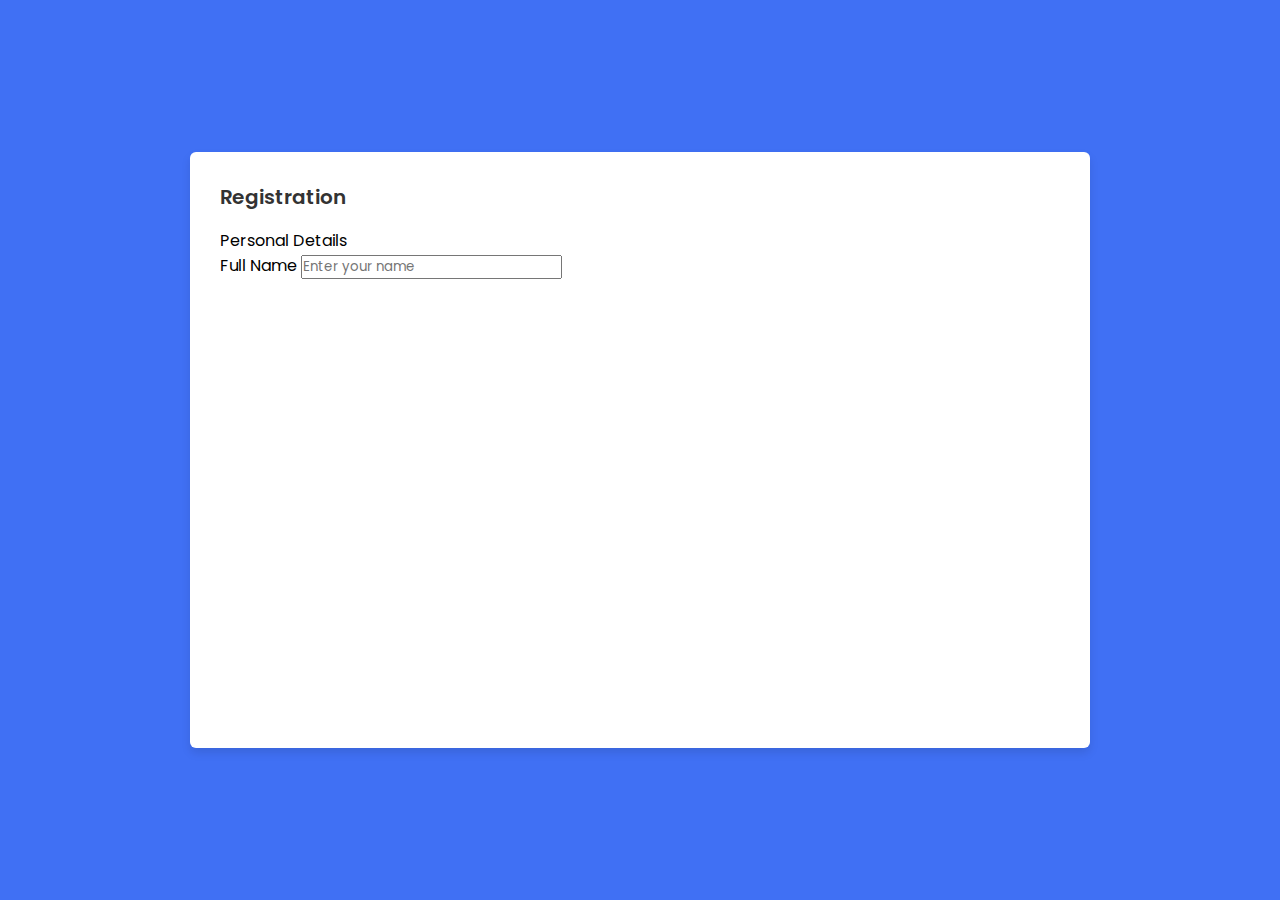
==== index.html @ 0953799b "first commit" ====
<!DOCTYPE html>
<html lang="en">
  <head>
    <meta charset="UTF-8" />
    <meta http-equiv="X-UA-Compatible" content="IE=edge" />
    <meta name="viewport" content="width=device-width, initial-scale=1.0" />
    <link rel="stylesheet" href="style.css" />

    <link
      rel="stylesheet"
      href="https://unicons.iconscout.com/release/v4.0.0/css/line.css"
    />
    <title>Registartion Form</title>
  </head>
  <body>
    <div class="container">
      <header>Registration</header>
      <form action="#">
        <div class="form first">
          <div class="details personal">
            <span class="title">Personal Details</span>
            <div class="fields">
              <div class="input-field">
                <label>Full Name</label>
                <input type="text" placeholder="Enter your name" required/>
              </div>
            </div>
          </div>
        </div>
      </form>
    </div>
  </body>
</html>
---- style.css ----
@import url('https://fonts.googleapis.com/css2?family=Poppins:wght@200;300;400;500;600&display=swap');

*{
margin: 0;
padding: 0;
box-sizing: border-box;
font-family: 'Poppins', sans-serif;
}
 
body {
min-height: 100vh;
display: flex;
align-items: center;
justify-content: center;
background: #4070f4;
}

.container {
position: relative;
max-width: 900px;
width: 100%;
border-radius: 6px;
padding: 30px;
margin: 0 15px;
background-color: #fff;
box-shadow: 0px 5px 10px rgba(0,0,0,0.1);
}
.container header {
font-size: 20px;
font-weight: 600 ;
color: #333;
}
.container form {
position:relative;
margin-top: 16px;
min-height: 490px;
background-color: #fff;
}
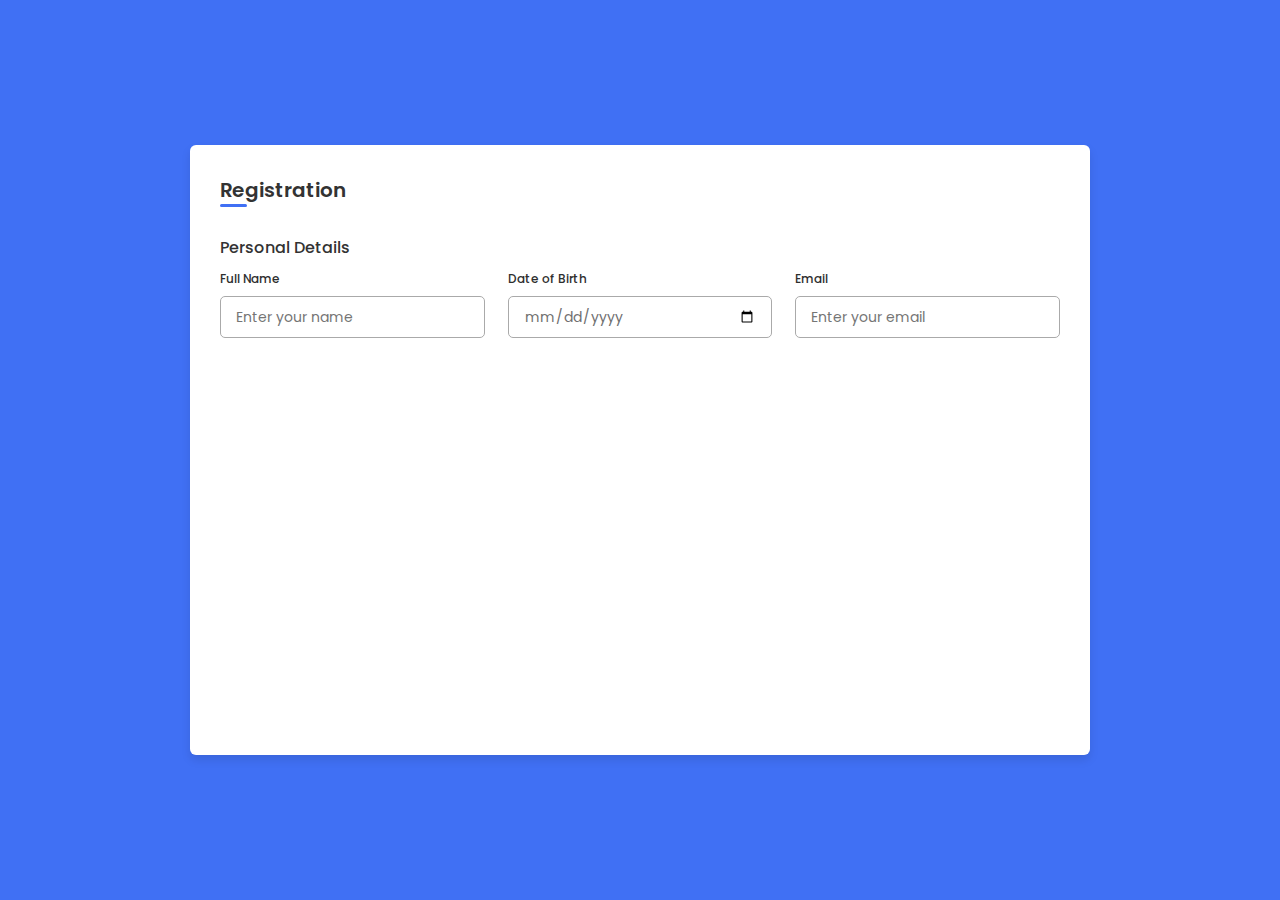
==== commit 51201598: "details styled" ====
--- a/index.html
+++ b/index.html
@@ -15,14 +15,24 @@
   <body>
     <div class="container">
       <header>Registration</header>
+
       <form action="#">
         <div class="form first">
           <div class="details personal">
             <span class="title">Personal Details</span>
+
             <div class="fields">
               <div class="input-field">
                 <label>Full Name</label>
-                <input type="text" placeholder="Enter your name" required/>
+                <input type="text" placeholder="Enter your name" required />
+              </div>
+              <div class="input-field">
+                <label>Date of Birth</label>
+                <input type="date" placeholder="Enter birth date" required />
+              </div>
+              <div class="input-field">
+                <label>Email</label>
+                <input type="text" placeholder="Enter your email" required />
               </div>
             </div>
           </div>
--- a/style.css
+++ b/style.css
@@ -26,9 +26,22 @@
 box-shadow: 0px 5px 10px rgba(0,0,0,0.1);
 }
 .container header {
+position: relative;
 font-size: 20px;
 font-weight: 600 ;
 color: #333;
+}
+
+/* Registration Blue line */
+.container header::before {
+content: "";
+position: absolute;
+left: 0;
+bottom: -2px;
+height: 3px;
+width: 27px;
+border-radius: 8px;
+background-color: #4070f4;
 }
 .container form {
 position:relative;
@@ -36,3 +49,51 @@
 min-height: 490px;
 background-color: #fff;
 }
+.container form .details {
+margin-top: 30px;
+}
+.container form .title {
+display: block;
+margin-bottom: 8px;
+font-size: 16px;
+font-weight: 500;
+margin: 6px 0 ;
+color: #333;
+}
+.container form .fields {
+display: flex;
+align-items: center;
+justify-content: space-between;
+}
+
+form .fields .input-field{
+display: flex;
+width: calc(100% / 3 - 15px);
+flex-direction: column;
+margin: 4px 0;
+}
+.input-field label {
+font-size: 12px;
+font-weight: 500;
+color: #2e2e2e;
+}
+.input-field input {
+outline: none;
+font-size: 14px;
+font-weight: 400;
+color: #333;
+border-radius: 5px;
+border: 1px solid #aaa;
+padding: 0 15px;
+height: 42px;
+margin: 8px 0;
+}
+.input-field input:is(:focus, :valid) {
+box-shadow: 0 3px 6px rgba(0,0,0,0.1);
+}
+.input-field input[type="date"]{
+color: #707070;
+}
+.input-field input[type="date"]:valid{
+color: #333;
+}
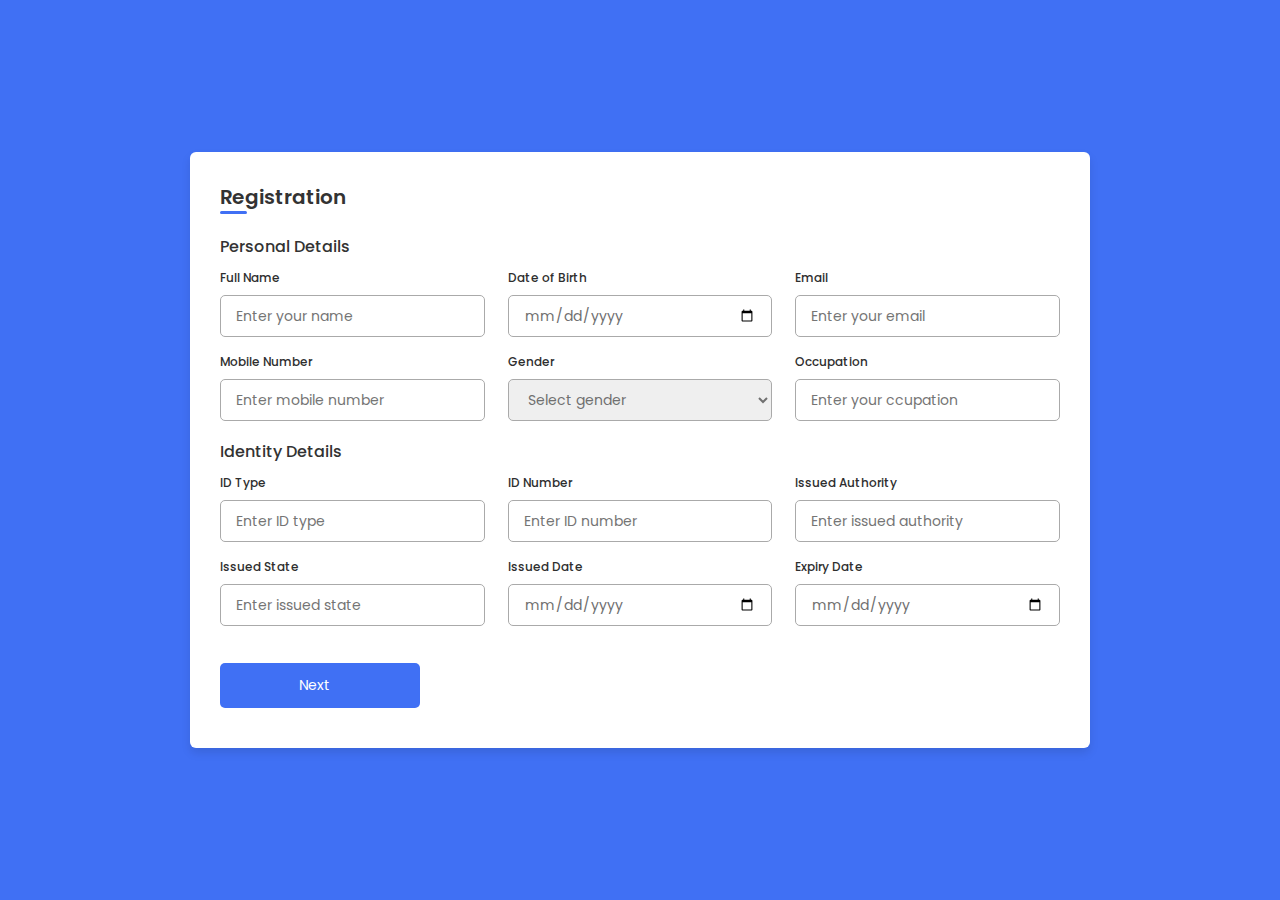
==== commit a79c4210: "added js for inputs" ====
--- a/index.html
+++ b/index.html
@@ -1,43 +1,197 @@
+
 <!DOCTYPE html>
+<!--=== Coding by CodingLab | www.codinglabweb.com === -->
 <html lang="en">
-  <head>
-    <meta charset="UTF-8" />
-    <meta http-equiv="X-UA-Compatible" content="IE=edge" />
-    <meta name="viewport" content="width=device-width, initial-scale=1.0" />
-    <link rel="stylesheet" href="style.css" />
+<head>
+    <meta charset="UTF-8">
+    <meta http-equiv="X-UA-Compatible" content="IE=edge">
+    <meta name="viewport" content="width=device-width, initial-scale=1.0">
+    
+    <!----======== CSS ======== -->
+    <link rel="stylesheet" href="style.css">
+     
+    <!----===== Iconscout CSS ===== -->
+    <link rel="stylesheet" href="https://unicons.iconscout.com/release/v4.0.0/css/line.css">
 
-    <link
-      rel="stylesheet"
-      href="https://unicons.iconscout.com/release/v4.0.0/css/line.css"
-    />
-    <title>Registartion Form</title>
-  </head>
-  <body>
+    <!--<title>Responsive Regisration Form </title>--> 
+</head>
+<body>
     <div class="container">
-      <header>Registration</header>
+        <header>Registration</header>
 
-      <form action="#">
-        <div class="form first">
-          <div class="details personal">
-            <span class="title">Personal Details</span>
+        <form action="#">
+            <div class="form first">
+                <div class="details personal">
+                    <span class="title">Personal Details</span>
 
-            <div class="fields">
-              <div class="input-field">
-                <label>Full Name</label>
-                <input type="text" placeholder="Enter your name" required />
-              </div>
-              <div class="input-field">
-                <label>Date of Birth</label>
-                <input type="date" placeholder="Enter birth date" required />
-              </div>
-              <div class="input-field">
-                <label>Email</label>
-                <input type="text" placeholder="Enter your email" required />
-              </div>
+                    <div class="fields">
+                        <div class="input-field">
+                            <label>Full Name</label>
+                            <input type="text" placeholder="Enter your name" required>
+                        </div>
+
+                        <div class="input-field">
+                            <label>Date of Birth</label>
+                            <input type="date" placeholder="Enter birth date" required>
+                        </div>
+
+                        <div class="input-field">
+                            <label>Email</label>
+                            <input type="text" placeholder="Enter your email" required>
+                        </div>
+
+                        <div class="input-field">
+                            <label>Mobile Number</label>
+                            <input onkeydown="phoneNumberFormatter()" id="phone-number" placeholder="Enter mobile number" required>
+                        </div>
+
+                        <div class="input-field">
+                            <label>Gender</label>
+                            <select required>
+                                <option disabled selected>Select gender</option>
+                                <option>Male</option>
+                                <option>Female</option>
+                                <option>Non Binary</option>
+                            </select>
+                        </div>
+
+                        <div class="input-field">
+                            <label>Occupation</label>
+                            <input type="text" placeholder="Enter your ccupation" required>
+                        </div>
+                    </div>
+                </div>
+
+                <div class="details ID">
+                    <span class="title">Identity Details</span>
+
+                    <div class="fields">
+                        <div class="input-field">
+                            <label>ID Type</label>
+                            <input type="text" placeholder="Enter ID type" required>
+                        </div>
+
+                        <div class="input-field">
+                            <label>ID Number</label>
+                            <input type="number" placeholder="Enter ID number" required>
+                        </div>
+
+                        <div class="input-field">
+                            <label>Issued Authority</label>
+                            <input type="text" placeholder="Enter issued authority" required>
+                        </div>
+
+                        <div class="input-field">
+                            <label>Issued State</label>
+                            <input type="text" placeholder="Enter issued state" required>
+                        </div>
+
+                        <div class="input-field">
+                            <label>Issued Date</label>
+                            <input type="date" placeholder="Enter your issued date" required>
+                        </div>
+
+                        <div class="input-field">
+                            <label>Expiry Date</label>
+                            <input type="date" placeholder="Enter expiry date" required>
+                        </div>
+                    </div>
+
+                    <button class="nextBtn">
+                        <span class="btnText">Next</span>
+                        <i class="uil uil-navigator"></i>
+                    </button>
+                </div> 
             </div>
-          </div>
-        </div>
-      </form>
+
+            <div class="form second">
+                <div class="details address">
+                    <span class="title">Address Details</span>
+
+                    <div class="fields">
+                        <div class="input-field">
+                            <label>Address Type</label>
+                            <input type="text" placeholder="Permanent or Temporary" required>
+                        </div>
+
+                        <div class="input-field">
+                            <label>Nationality</label>
+                            <input type="text" placeholder="Enter nationality" required>
+                        </div>
+
+                        <div class="input-field">
+                            <label>State</label>
+                            <input type="text" placeholder="Enter your state" required>
+                        </div>
+
+                        <div class="input-field">
+                            <label>District</label>
+                            <input type="text" placeholder="Enter your district" required>
+                        </div>
+
+                        <div class="input-field">
+                            <label>Block Number</label>
+                            <input type="number" placeholder="Enter block number" required>
+                        </div>
+
+                        <div class="input-field">
+                            <label>Ward Number</label>
+                            <input type="number" placeholder="Enter ward number" required>
+                        </div>
+                    </div>
+                </div>
+
+                <div class="details family">
+                    <span class="title">Family Details</span>
+
+                    <div class="fields">
+                        <div class="input-field">
+                            <label>Father Name</label>
+                            <input type="text" placeholder="Enter father name" required>
+                        </div>
+
+                        <div class="input-field">
+                            <label>Mother Name</label>
+                            <input type="text" placeholder="Enter mother name" required>
+                        </div>
+
+                        <div class="input-field">
+                            <label>Grandfather</label>
+                            <input type="text" placeholder="Enter grandfther name" required>
+                        </div>
+
+                        <div class="input-field">
+                            <label>Spouse Name</label>
+                            <input type="text" placeholder="Enter spouse name" required>
+                        </div>
+
+                        <div class="input-field">
+                            <label>Father in Law</label>
+                            <input type="text" placeholder="Father in law name" required>
+                        </div>
+
+                        <div class="input-field">
+                            <label>Mother in Law</label>
+                            <input type="text" placeholder="Mother in law name" required>
+                        </div>
+                    </div>
+
+                    <div class="buttons">
+                        <div class="backBtn">
+                            <i class="uil uil-navigator"></i>
+                            <span class="btnText">Back</span>
+                        </div>
+                        
+                        <button class="sumbit">
+                            <span class="btnText">Submit</span>
+                            <i class="uil uil-navigator"></i>
+                        </button>
+                    </div>
+                </div> 
+            </div>
+        </form>
     </div>
-  </body>
+<script src="script.js"></script>
+    <!--<script src="script.js"></script>-->
+</body>
 </html>
--- a/style.css
+++ b/style.css
@@ -1,99 +1,170 @@
+/* ===== Google Font Import - Poppins ===== */
 @import url('https://fonts.googleapis.com/css2?family=Poppins:wght@200;300;400;500;600&display=swap');
-
 *{
-margin: 0;
-padding: 0;
-box-sizing: border-box;
-font-family: 'Poppins', sans-serif;
+    margin: 0;
+    padding: 0;
+    box-sizing: border-box;
+    font-family: 'Poppins', sans-serif;
 }
- 
-body {
-min-height: 100vh;
-display: flex;
-align-items: center;
-justify-content: center;
-background: #4070f4;
+body{
+    min-height: 100vh;
+    display: flex;
+    align-items: center;
+    justify-content: center;
+    background: #4070f4;
+}
+.container{
+    position: relative;
+    max-width: 900px;
+    width: 100%;
+    border-radius: 6px;
+    padding: 30px;
+    margin: 0 15px;
+    background-color: #fff;
+    box-shadow: 0 5px 10px rgba(0,0,0,0.1);
+}
+.container header{
+    position: relative;
+    font-size: 20px;
+    font-weight: 600;
+    color: #333;
+}
+.container header::before{
+    content: "";
+    position: absolute;
+    left: 0;
+    bottom: -2px;
+    height: 3px;
+    width: 27px;
+    border-radius: 8px;
+    background-color: #4070f4;
+}
+.container form{
+    position: relative;
+    margin-top: 16px;
+    min-height: 490px;
+    background-color: #fff;
+    overflow: hidden;
+}
+.container form .form{
+    position: absolute;
+    background-color: #fff;
+    transition: 0.3s ease;
+}
+.container form .form.second{
+    opacity: 0;
+    pointer-events: none;
+    transform: translateX(100%);
+}
+form.secActive .form.second{
+    opacity: 1;
+    pointer-events: auto;
+    transform: translateX(0);
+}
+form.secActive .form.first{
+    opacity: 0;
+    pointer-events: none;
+    transform: translateX(-100%);
+}
+.container form .title{
+    display: block;
+    margin-bottom: 8px;
+    font-size: 16px;
+    font-weight: 500;
+    margin: 6px 0;
+    color: #333;
+}
+.container form .fields{
+    display: flex;
+    align-items: center;
+    justify-content: space-between;
+    flex-wrap: wrap;
+}
+form .fields .input-field{
+    display: flex;
+    width: calc(100% / 3 - 15px);
+    flex-direction: column;
+    margin: 4px 0;
+}
+.input-field label{
+    font-size: 12px;
+    font-weight: 500;
+    color: #2e2e2e;
+}
+.input-field input, select{
+    outline: none;
+    font-size: 14px;
+    font-weight: 400;
+    color: #333;
+    border-radius: 5px;
+    border: 1px solid #aaa;
+    padding: 0 15px;
+    height: 42px;
+    margin: 8px 0;
+}
+.input-field input :focus,
+.input-field select:focus{
+    box-shadow: 0 3px 6px rgba(0,0,0,0.13);
+}
+.input-field select,
+.input-field input[type="date"]{
+    color: #707070;
+}
+.input-field input[type="date"]:valid{
+    color: #333;
+}
+.container form button, .backBtn{
+    display: flex;
+    align-items: center;
+    justify-content: center;
+    height: 45px;
+    max-width: 200px;
+    width: 100%;
+    border: none;
+    outline: none;
+    color: #fff;
+    border-radius: 5px;
+    margin: 25px 0;
+    background-color: #4070f4;
+    transition: all 0.3s linear;
+    cursor: pointer;
+}
+.container form .btnText{
+    font-size: 14px;
+    font-weight: 400;
+}
+form button:hover{
+    background-color: #265df2;
+}
+form button i,
+form .backBtn i{
+    margin: 0 6px;
+}
+form .backBtn i{
+    transform: rotate(180deg);
+}
+form .buttons{
+    display: flex;
+    align-items: center;
+}
+form .buttons button , .backBtn{
+    margin-right: 14px;
 }
 
-.container {
-position: relative;
-max-width: 900px;
-width: 100%;
-border-radius: 6px;
-padding: 30px;
-margin: 0 15px;
-background-color: #fff;
-box-shadow: 0px 5px 10px rgba(0,0,0,0.1);
-}
-.container header {
-position: relative;
-font-size: 20px;
-font-weight: 600 ;
-color: #333;
+@media (max-width: 750px) {
+    .container form{
+        overflow-y: scroll;
+    }
+    .container form::-webkit-scrollbar{
+       display: none;
+    }
+    form .fields .input-field{
+        width: calc(100% / 2 - 15px);
+    }
 }
 
-/* Registration Blue line */
-.container header::before {
-content: "";
-position: absolute;
-left: 0;
-bottom: -2px;
-height: 3px;
-width: 27px;
-border-radius: 8px;
-background-color: #4070f4;
+@media (max-width: 550px) {
+    form .fields .input-field{
+        width: 100%;
+    }
 }
-.container form {
-position:relative;
-margin-top: 16px;
-min-height: 490px;
-background-color: #fff;
-}
-.container form .details {
-margin-top: 30px;
-}
-.container form .title {
-display: block;
-margin-bottom: 8px;
-font-size: 16px;
-font-weight: 500;
-margin: 6px 0 ;
-color: #333;
-}
-.container form .fields {
-display: flex;
-align-items: center;
-justify-content: space-between;
-}
-
-form .fields .input-field{
-display: flex;
-width: calc(100% / 3 - 15px);
-flex-direction: column;
-margin: 4px 0;
-}
-.input-field label {
-font-size: 12px;
-font-weight: 500;
-color: #2e2e2e;
-}
-.input-field input {
-outline: none;
-font-size: 14px;
-font-weight: 400;
-color: #333;
-border-radius: 5px;
-border: 1px solid #aaa;
-padding: 0 15px;
-height: 42px;
-margin: 8px 0;
-}
-.input-field input:is(:focus, :valid) {
-box-shadow: 0 3px 6px rgba(0,0,0,0.1);
-}
-.input-field input[type="date"]{
-color: #707070;
-}
-.input-field input[type="date"]:valid{
-color: #333;
-}
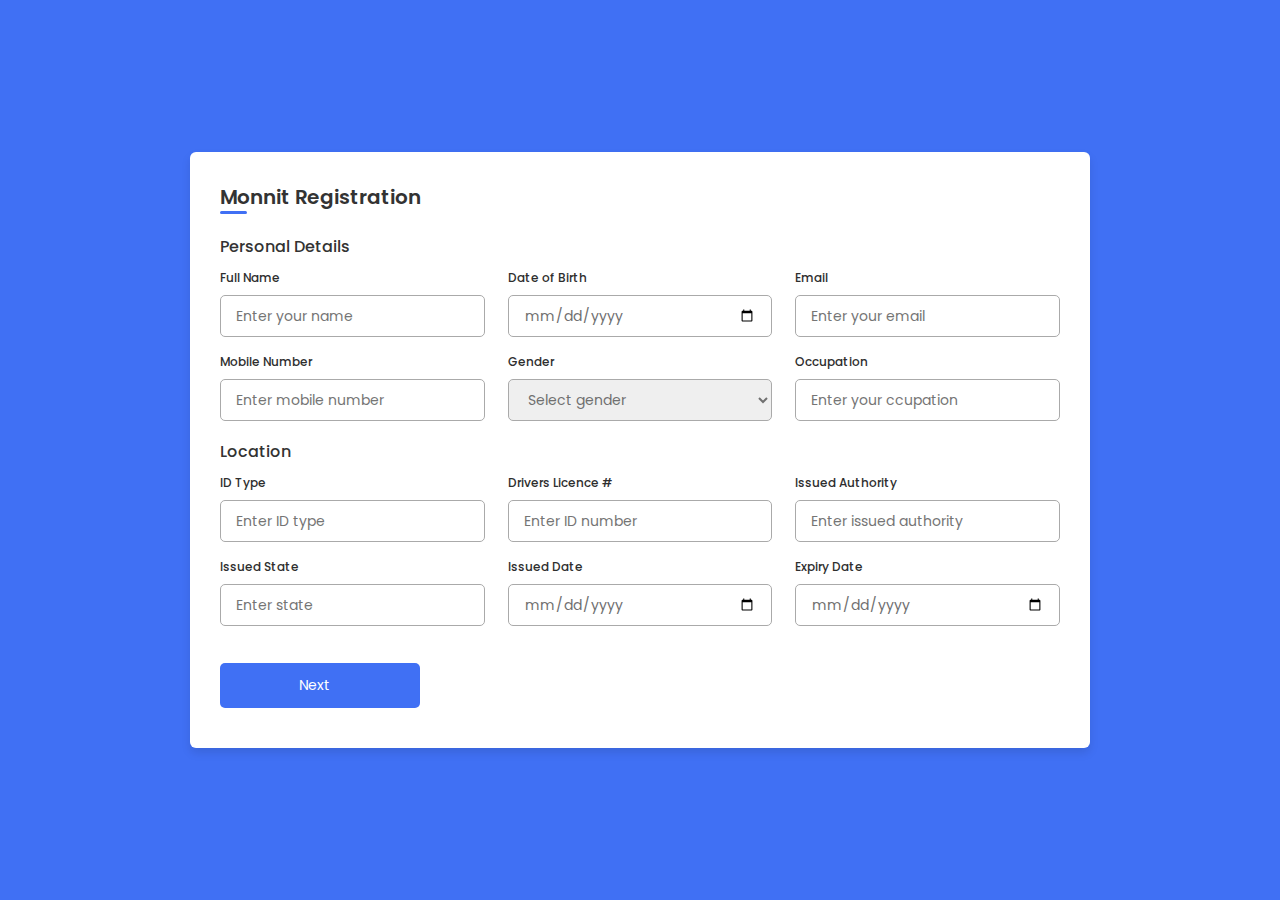
==== commit 8702f3f7: "javascript number" ====
--- a/index.html
+++ b/index.html
@@ -1,23 +1,22 @@
 
 <!DOCTYPE html>
-<!--=== Coding by CodingLab | www.codinglabweb.com === -->
+
 <html lang="en">
 <head>
     <meta charset="UTF-8">
     <meta http-equiv="X-UA-Compatible" content="IE=edge">
     <meta name="viewport" content="width=device-width, initial-scale=1.0">
-    
-    <!----======== CSS ======== -->
+  
     <link rel="stylesheet" href="style.css">
      
-    <!----===== Iconscout CSS ===== -->
+   
     <link rel="stylesheet" href="https://unicons.iconscout.com/release/v4.0.0/css/line.css">
 
-    <!--<title>Responsive Regisration Form </title>--> 
+    
 </head>
 <body>
     <div class="container">
-        <header>Registration</header>
+        <header>Monnit Registration</header>
 
         <form action="#">
             <div class="form first">
@@ -52,6 +51,8 @@
                                 <option>Male</option>
                                 <option>Female</option>
                                 <option>Non Binary</option>
+                                <option>Prefer Not to Say</option>
+
                             </select>
                         </div>
 
@@ -63,7 +64,7 @@
                 </div>
 
                 <div class="details ID">
-                    <span class="title">Identity Details</span>
+                    <span class="title">Location</span>
 
                     <div class="fields">
                         <div class="input-field">
@@ -72,7 +73,7 @@
                         </div>
 
                         <div class="input-field">
-                            <label>ID Number</label>
+                            <label>Drivers Licence #</label>
                             <input type="number" placeholder="Enter ID number" required>
                         </div>
 
@@ -83,7 +84,7 @@
 
                         <div class="input-field">
                             <label>Issued State</label>
-                            <input type="text" placeholder="Enter issued state" required>
+                            <input type="text" placeholder="Enter state" required>
                         </div>
 
                         <div class="input-field">
@@ -192,6 +193,6 @@
         </form>
     </div>
 <script src="script.js"></script>
-    <!--<script src="script.js"></script>-->
+    
 </body>
 </html>
--- a/style.css
+++ b/style.css
@@ -1,4 +1,4 @@
-/* ===== Google Font Import - Poppins ===== */
+
 @import url('https://fonts.googleapis.com/css2?family=Poppins:wght@200;300;400;500;600&display=swap');
 *{
     margin: 0;
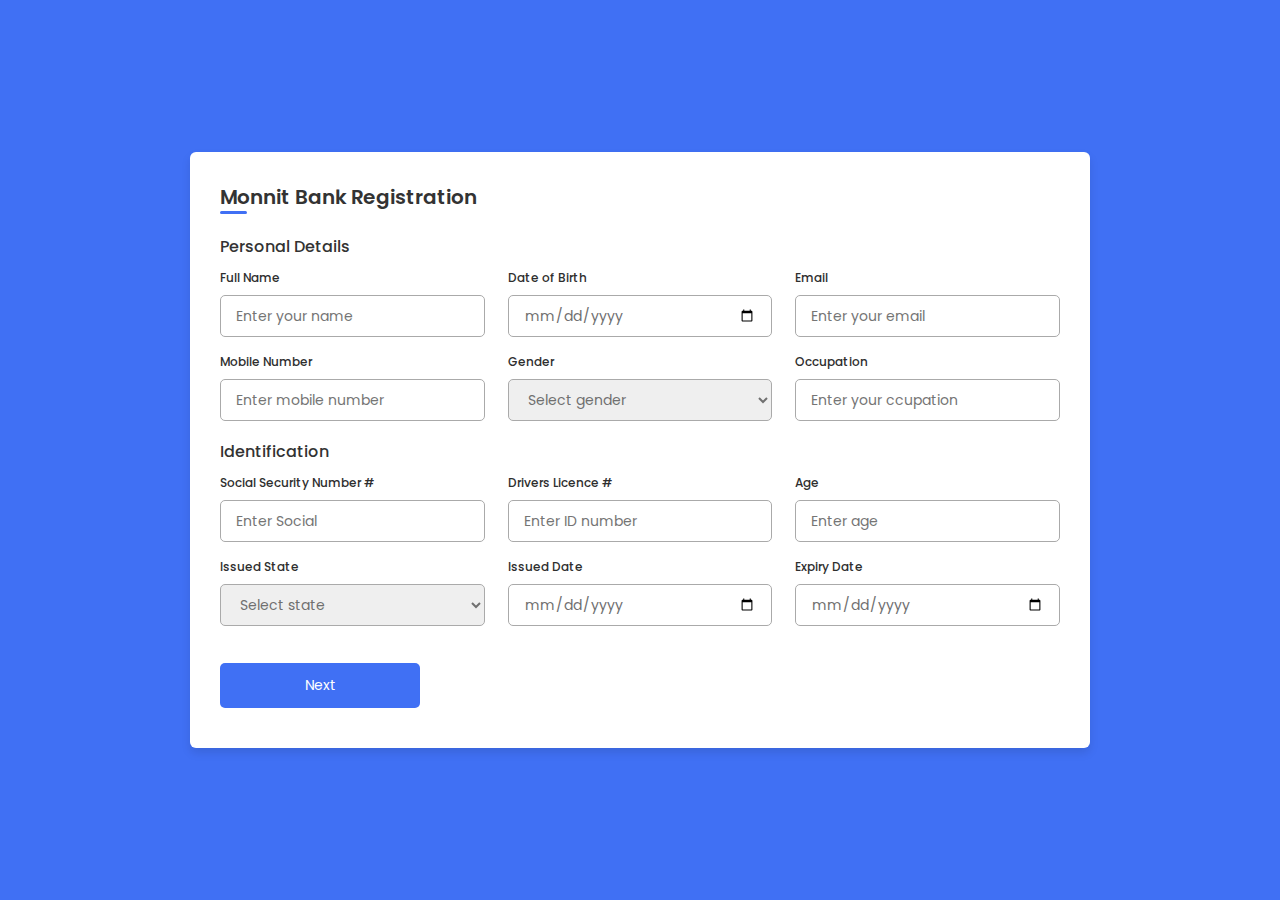
==== commit e1778a29: "thank you page" ====
--- a/index.html
+++ b/index.html
@@ -1,198 +1,229 @@
-
 <!DOCTYPE html>
 
 <html lang="en">
-<head>
-    <meta charset="UTF-8">
-    <meta http-equiv="X-UA-Compatible" content="IE=edge">
-    <meta name="viewport" content="width=device-width, initial-scale=1.0">
-  
-    <link rel="stylesheet" href="style.css">
-     
-   
-    <link rel="stylesheet" href="https://unicons.iconscout.com/release/v4.0.0/css/line.css">
-
-    
-</head>
-<body>
+  <head>
+    <meta charset="UTF-8" />
+    <meta http-equiv="X-UA-Compatible" content="IE=edge" />
+    <meta name="viewport" content="width=device-width, initial-scale=1.0" />
+
+    <link rel="stylesheet" href="style.css" />
+
+    <link
+      rel="stylesheet"
+      href="https://unicons.iconscout.com/release/v4.0.0/css/line.css"
+    />
+  </head>
+  <body>
     <div class="container">
-        <header>Monnit Registration</header>
-
-        <form action="#">
-            <div class="form first">
-                <div class="details personal">
-                    <span class="title">Personal Details</span>
-
-                    <div class="fields">
-                        <div class="input-field">
-                            <label>Full Name</label>
-                            <input type="text" placeholder="Enter your name" required>
-                        </div>
-
-                        <div class="input-field">
-                            <label>Date of Birth</label>
-                            <input type="date" placeholder="Enter birth date" required>
-                        </div>
-
-                        <div class="input-field">
-                            <label>Email</label>
-                            <input type="text" placeholder="Enter your email" required>
-                        </div>
-
-                        <div class="input-field">
-                            <label>Mobile Number</label>
-                            <input onkeydown="phoneNumberFormatter()" id="phone-number" placeholder="Enter mobile number" required>
-                        </div>
-
-                        <div class="input-field">
-                            <label>Gender</label>
-                            <select required>
-                                <option disabled selected>Select gender</option>
-                                <option>Male</option>
-                                <option>Female</option>
-                                <option>Non Binary</option>
-                                <option>Prefer Not to Say</option>
-
-                            </select>
-                        </div>
-
-                        <div class="input-field">
-                            <label>Occupation</label>
-                            <input type="text" placeholder="Enter your ccupation" required>
-                        </div>
-                    </div>
+      <header>Monnit Bank Registration</header>
+
+      <!-- -------------------  FIRST FORM ----------------->
+      <form action="/thankyou.html" method="get" id="myForm">
+        <div class="form first">
+          <div class="details personal">
+            <span class="title">Personal Details</span>
+
+            <div class="fields">
+              <div class="input-field">
+                <label>Full Name</label>
+                <input type="text" placeholder="Enter your name" required />
+              </div>
+
+              <div class="input-field">
+                <label>Date of Birth</label>
+                <input type="date" placeholder="Enter birth date" required />
+              </div>
+
+              <div class="input-field">
+                <label>Email</label>
+                <input type="text" placeholder="Enter your email" required />
+              </div>
+
+              <div class="input-field">
+                <label>Mobile Number</label>
+                <input
+                  onkeydown="phoneNumberFormatter()"
+                  id="phone-number"
+                  placeholder="Enter mobile number"
+                  required
+                />
+              </div>
+
+              <div class="input-field">
+                <label>Gender</label>
+                <select required>
+                  <option disabled selected>Select gender</option>
+                  <option>Male</option>
+                  <option>Female</option>
+                  <option>Non Binary</option>
+                  <option>Prefer Not to Say</option>
+                </select>
+              </div>
+
+              <div class="input-field">
+                <label>Occupation</label>
+                <input
+                  type="text"
+                  placeholder="Enter your ccupation"
+                  required
+                />
+              </div>
+            </div>
+          </div>
+
+          <div class="details ID">
+            <span class="title">Identification</span>
+
+            <div class="fields">
+              <div class="input-field">
+                <label>Social Security Number #</label>
+                <input
+                  onkeydown="socialNumberFormatter()"
+                  id="social-number"
+                  placeholder="Enter Social"
+                  required
+                />
+              </div>
+
+              <div class="input-field">
+                <label>Drivers Licence #</label>
+                <input type="number" placeholder="Enter ID number" required />
+              </div>
+
+              <div class="input-field">
+                <label>Age</label>
+                <input type="number" placeholder="Enter age" required />
+              </div>
+
+              <div class="input-field">
+                <label>Issued State</label>
+                <select id="autocomplete-input" required>
+                  <option disabled selected>Select state</option>
+                  <option>Colorado</option>
+                  <option>Utah</option>
+                  <option>Arizona</option>
+                  <option>New Mexico</option>
+                  <option>Texas</option>
+                  <option>Montana</option>
+                  <option>Idaho</option>
+                  <option>California</option>
+                  <option>Washington</option>
+                  <option>Oregon</option>
+                </select>
+              </div>
+
+              <div class="input-field">
+                <label>Issued Date</label>
+                <input
+                  type="date"
+                  placeholder="Enter your issued date"
+                  required
+                />
+              </div>
+
+              <div class="input-field">
+                <label>Expiry Date</label>
+                <input type="date" placeholder="Enter expiry date" required />
+              </div>
+            </div>
+
+            <button class="nextBtn">
+              <span class="btnText">Next</span>
+            </button>
+          </div>
+        </div>
+
+        <!-- --------------   SECOND FORM  --------------- -->
+
+        <div class="form second">
+          <div class="details address">
+            <span class="title">Address Details</span>
+
+            <div class="fields">
+              <div class="input-field">
+                <label>Address</label>
+                <input type="text" placeholder="Enter Address" required />
+              </div>
+
+              <div class="input-field">
+                <label>city</label>
+                <input type="text" placeholder="Enter City" required />
+              </div>
+
+             <div class="input-field">
+                <label>State</label>
+                <select id="autocomplete-input" required>
+                  <option disabled selected>Select state</option>
+                  <option>Colorado</option>
+                  <option>Utah</option>
+                  <option>Arizona</option>
+                  <option>New Mexico</option>
+                  <option>Texas</option>
+                  <option>Montana</option>
+                  <option>Idaho</option>
+                  <option>California</option>
+                  <option>Washington</option>
+                  <option>Oregon</option>
+                </select>
+              </div>
+
+              <div class="input-field">
+                <label>District</label>
+                <input type="text" placeholder="Enter your district" required />
+              </div>
+
+              <div class="input-field">
+                <label>Apt #</label>
+                <input type="number" placeholder="Enter apartment number" />
+              </div>
+
+              <div class="input-field">
+                <label>zip code</label>
+                <input type="number" placeholder="Enter ward number" required />
+              </div>
+            </div>
+          </div>
+
+          <div class="details family">
+            <span class="title">Personality</span>
+
+            <div class="fields">
+              <div class="input-field">
+                <label>Zodiac sign</label>
+                <input type="text" placeholder="Enter zodiac sign" required />
+              </div>
+
+              <div class="input-field">
+                <label>Are you Awesome?</label>
+                <div class="check">
+                  <input type="checkbox" value="yes" />
+                  <label> yes</label><br />
+                  <input type="checkbox" value="no" />
+                  <label> no</label>
                 </div>
-
-                <div class="details ID">
-                    <span class="title">Location</span>
-
-                    <div class="fields">
-                        <div class="input-field">
-                            <label>ID Type</label>
-                            <input type="text" placeholder="Enter ID type" required>
-                        </div>
-
-                        <div class="input-field">
-                            <label>Drivers Licence #</label>
-                            <input type="number" placeholder="Enter ID number" required>
-                        </div>
-
-                        <div class="input-field">
-                            <label>Issued Authority</label>
-                            <input type="text" placeholder="Enter issued authority" required>
-                        </div>
-
-                        <div class="input-field">
-                            <label>Issued State</label>
-                            <input type="text" placeholder="Enter state" required>
-                        </div>
-
-                        <div class="input-field">
-                            <label>Issued Date</label>
-                            <input type="date" placeholder="Enter your issued date" required>
-                        </div>
-
-                        <div class="input-field">
-                            <label>Expiry Date</label>
-                            <input type="date" placeholder="Enter expiry date" required>
-                        </div>
-                    </div>
-
-                    <button class="nextBtn">
-                        <span class="btnText">Next</span>
-                        <i class="uil uil-navigator"></i>
-                    </button>
-                </div> 
-            </div>
-
-            <div class="form second">
-                <div class="details address">
-                    <span class="title">Address Details</span>
-
-                    <div class="fields">
-                        <div class="input-field">
-                            <label>Address Type</label>
-                            <input type="text" placeholder="Permanent or Temporary" required>
-                        </div>
-
-                        <div class="input-field">
-                            <label>Nationality</label>
-                            <input type="text" placeholder="Enter nationality" required>
-                        </div>
-
-                        <div class="input-field">
-                            <label>State</label>
-                            <input type="text" placeholder="Enter your state" required>
-                        </div>
-
-                        <div class="input-field">
-                            <label>District</label>
-                            <input type="text" placeholder="Enter your district" required>
-                        </div>
-
-                        <div class="input-field">
-                            <label>Block Number</label>
-                            <input type="number" placeholder="Enter block number" required>
-                        </div>
-
-                        <div class="input-field">
-                            <label>Ward Number</label>
-                            <input type="number" placeholder="Enter ward number" required>
-                        </div>
-                    </div>
-                </div>
-
-                <div class="details family">
-                    <span class="title">Family Details</span>
-
-                    <div class="fields">
-                        <div class="input-field">
-                            <label>Father Name</label>
-                            <input type="text" placeholder="Enter father name" required>
-                        </div>
-
-                        <div class="input-field">
-                            <label>Mother Name</label>
-                            <input type="text" placeholder="Enter mother name" required>
-                        </div>
-
-                        <div class="input-field">
-                            <label>Grandfather</label>
-                            <input type="text" placeholder="Enter grandfther name" required>
-                        </div>
-
-                        <div class="input-field">
-                            <label>Spouse Name</label>
-                            <input type="text" placeholder="Enter spouse name" required>
-                        </div>
-
-                        <div class="input-field">
-                            <label>Father in Law</label>
-                            <input type="text" placeholder="Father in law name" required>
-                        </div>
-
-                        <div class="input-field">
-                            <label>Mother in Law</label>
-                            <input type="text" placeholder="Mother in law name" required>
-                        </div>
-                    </div>
-
-                    <div class="buttons">
-                        <div class="backBtn">
-                            <i class="uil uil-navigator"></i>
-                            <span class="btnText">Back</span>
-                        </div>
-                        
-                        <button class="sumbit">
-                            <span class="btnText">Submit</span>
-                            <i class="uil uil-navigator"></i>
-                        </button>
-                    </div>
-                </div> 
-            </div>
-        </form>
+              </div>
+
+              <div class="input-field">
+                <label>Favorite Superhero</label>
+                <input type="text" placeholder="Enter superhero" required />
+              </div>
+            </div>
+
+            <div class="buttons">
+              <div class="backBtn">
+                <span class="btnText">Back</span>
+              </div>
+
+              <a href="/thankyou.html">
+                <button class="sumbit">
+                  <span class="btnText">Submit</span>
+                </button>
+              </a>
+            </div>
+          </div>
+        </div>
+      </form>
     </div>
-<script src="script.js"></script>
-    
-</body>
+    <script src="script.js"></script>
+  </body>
 </html>
--- a/style.css
+++ b/style.css
@@ -151,6 +151,21 @@
     margin-right: 14px;
 }
 
+a {
+text-decoration: none;
+}
+.check  {
+    display: flex;
+    justify-content: flex-start;
+    padding-top: 1px;
+    
+    align-items: center;
+    justify-content: space-between;
+    width: 6rem;
+}
+
+
+
 @media (max-width: 750px) {
     .container form{
         overflow-y: scroll;
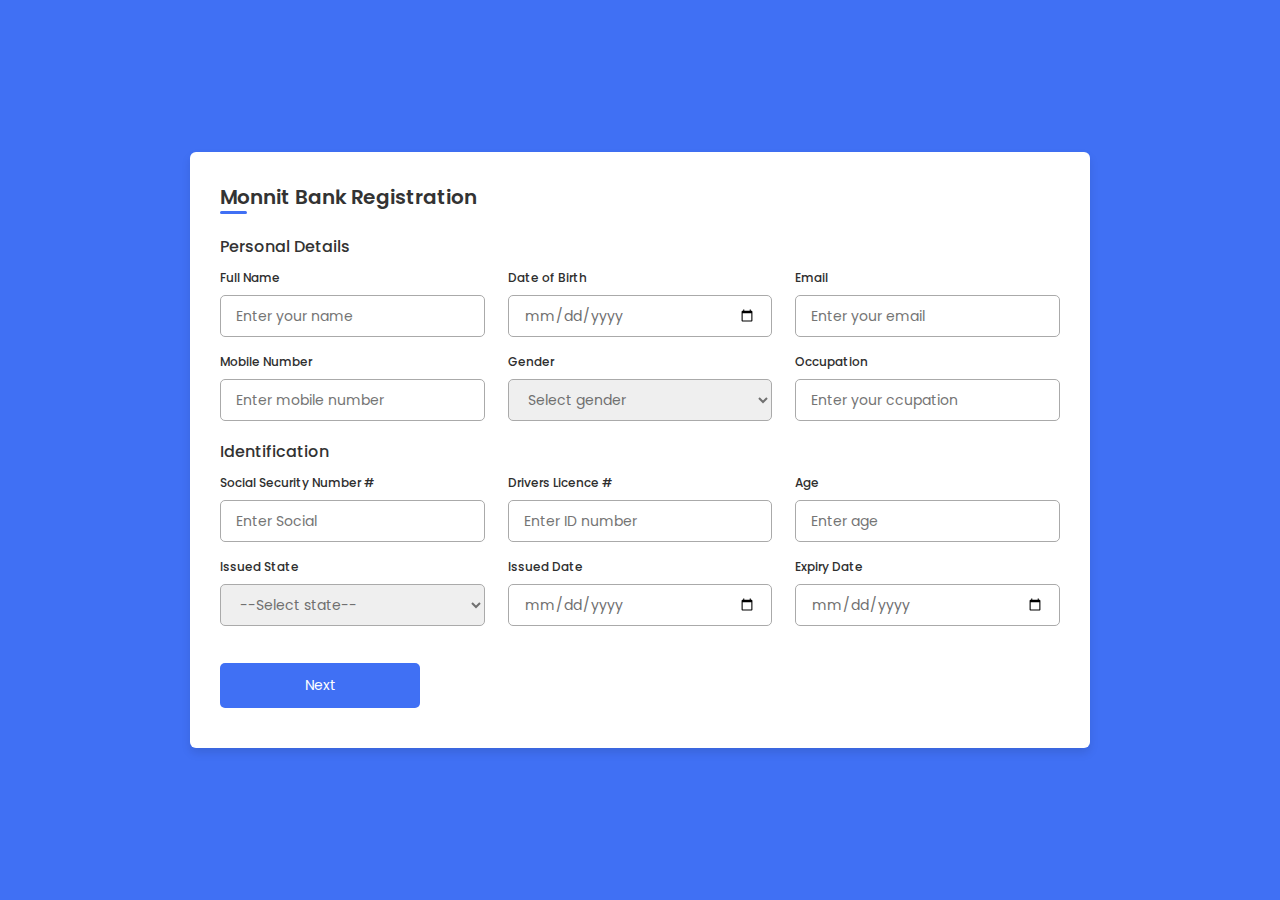
==== commit b2ef0baa: "states js" ====
--- a/index.html
+++ b/index.html
@@ -97,18 +97,9 @@
 
               <div class="input-field">
                 <label>Issued State</label>
-                <select id="autocomplete-input" required>
-                  <option disabled selected>Select state</option>
-                  <option>Colorado</option>
-                  <option>Utah</option>
-                  <option>Arizona</option>
-                  <option>New Mexico</option>
-                  <option>Texas</option>
-                  <option>Montana</option>
-                  <option>Idaho</option>
-                  <option>California</option>
-                  <option>Washington</option>
-                  <option>Oregon</option>
+                <select id="State" size="1" required>
+                  <option  value="" selected="selected">--Select state--</option>
+                  
                 </select>
               </div>
 
@@ -151,19 +142,10 @@
               </div>
 
              <div class="input-field">
-                <label>State</label>
-                <select id="autocomplete-input" required>
-                  <option disabled selected>Select state</option>
-                  <option>Colorado</option>
-                  <option>Utah</option>
-                  <option>Arizona</option>
-                  <option>New Mexico</option>
-                  <option>Texas</option>
-                  <option>Montana</option>
-                  <option>Idaho</option>
-                  <option>California</option>
-                  <option>Washington</option>
-                  <option>Oregon</option>
+                <label>Issued State</label>
+                <select id="State" size="1" required>
+                  <option  value="" selected="selected">--Select state--</option>
+                  
                 </select>
               </div>
 
@@ -224,6 +206,7 @@
         </div>
       </form>
     </div>
+<script src="main.js"></script>
     <script src="script.js"></script>
   </body>
 </html>
--- a/style.css
+++ b/style.css
@@ -101,7 +101,9 @@
     padding: 0 15px;
     height: 42px;
     margin: 8px 0;
+
 }
+
 .input-field input :focus,
 .input-field select:focus{
     box-shadow: 0 3px 6px rgba(0,0,0,0.13);
@@ -109,6 +111,7 @@
 .input-field select,
 .input-field input[type="date"]{
     color: #707070;
+
 }
 .input-field input[type="date"]:valid{
     color: #333;
